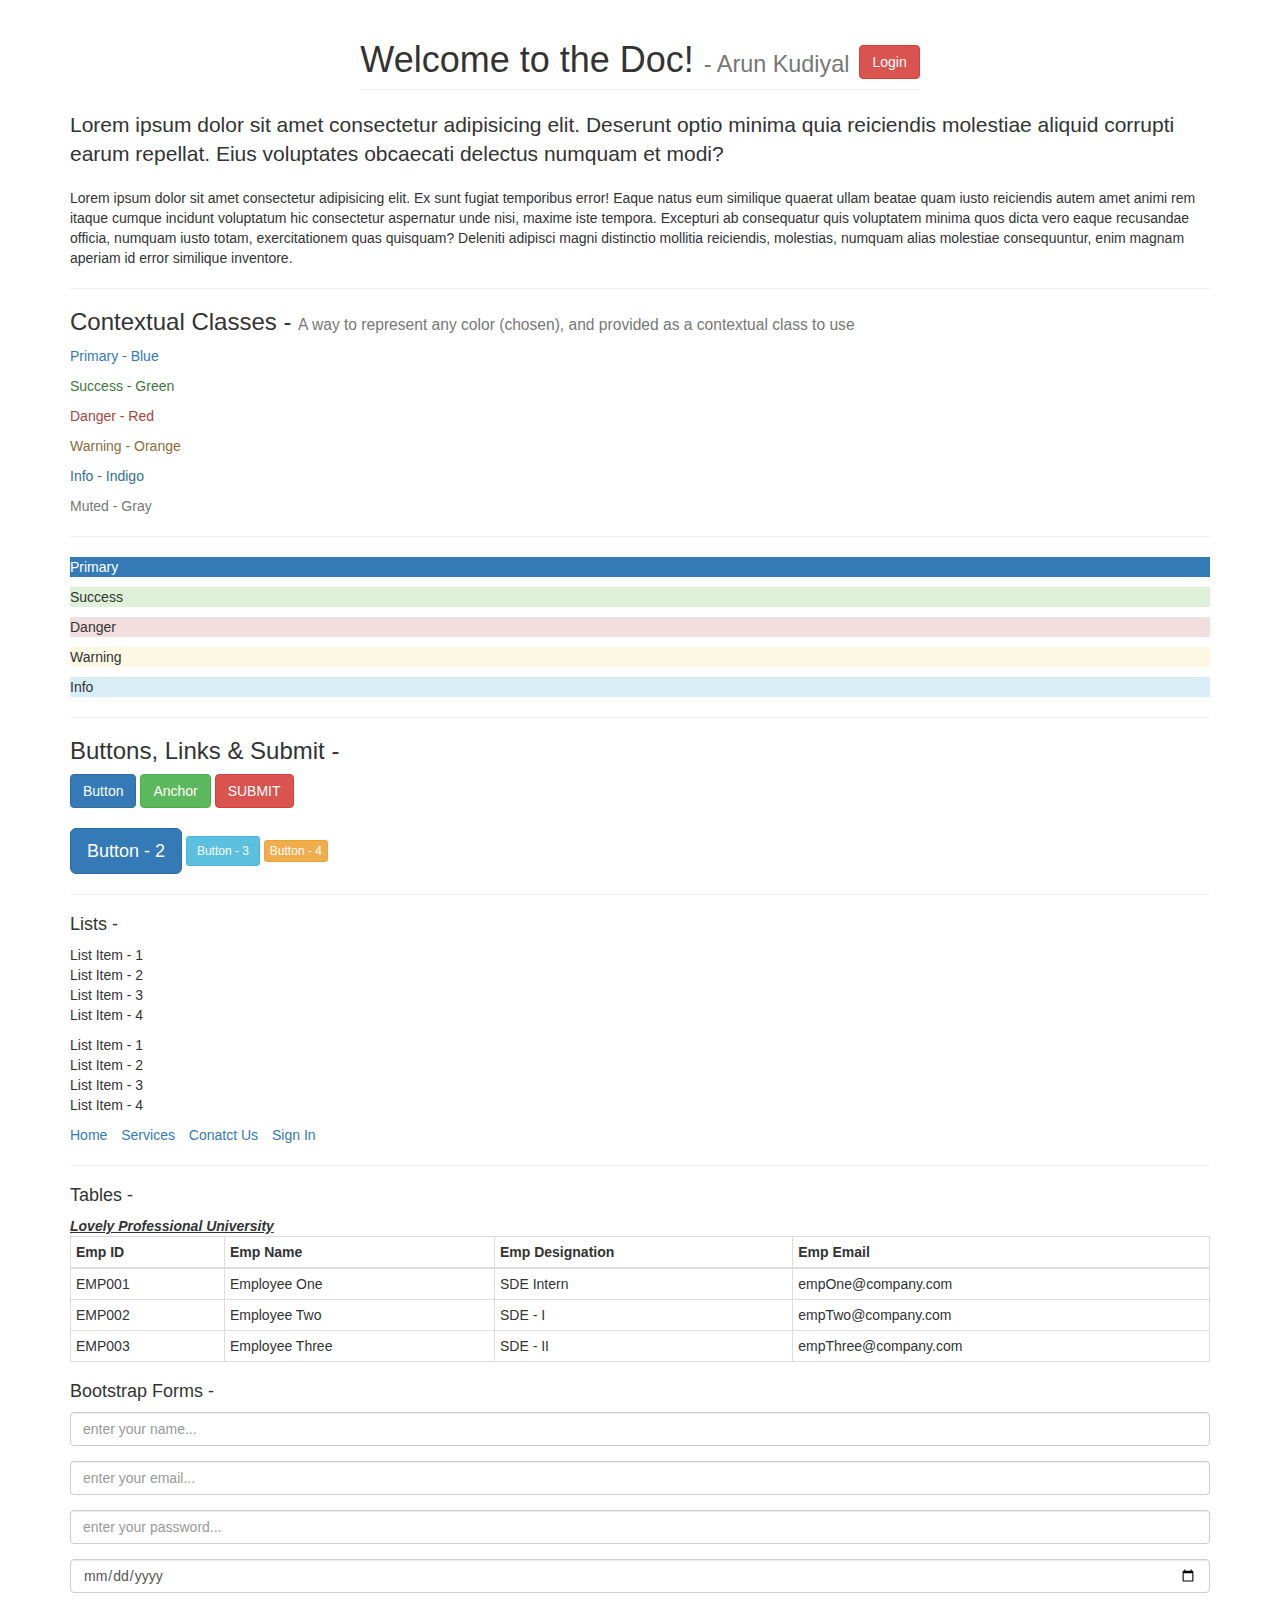
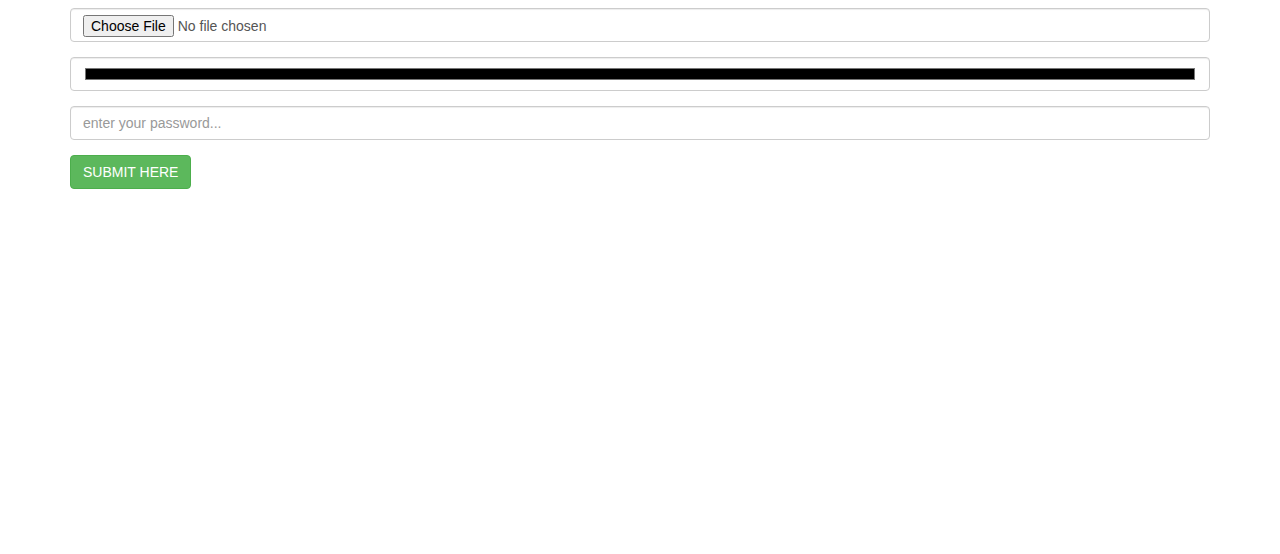
==== Bootstrap/index.html @ a04f4ad3 "BS Lists, BS Tables & BS Forms" ====
<!DOCTYPE html>
<html lang="en">
    <head>
        <meta charset="UTF-8">
        <meta http-equiv="X-UA-Compatible" content="IE=edge">
        <meta name="viewport" content="width=device-width, initial-scale=1.0">
        <title>My Documnet</title>
        <!-- Bootstrap -> Styling Framework -> 3 / 4 / 5 -->
        <!-- Bootstrap CDN -> Content Delivery Network -->
        <link rel="stylesheet" href="https://cdn.jsdelivr.net/npm/bootstrap@3.3.7/dist/css/bootstrap.min.css" integrity="sha384-BVYiiSIFeK1dGmJRAkycuHAHRg32OmUcww7on3RYdg4Va+PmSTsz/K68vbdEjh4u" crossorigin="anonymous">
    </head>
    <body>
        <!-- Containerisation -->
        <!-- 1. container-fluid -->
        <div style="display: flex; justify-content: space-between;" class="container-fluid" style="background-color: #f4f4f4;" >
            <h1 class="page-header text-center">Welcome to the Doc! <small> - Arun Kudiyal</small> <input class="btn btn-danger" type="submit" value="Login"> </h1>
        </div>

        <!-- 2. container -->
        <div class="container">
            <p class="lead">Lorem ipsum dolor sit amet consectetur adipisicing elit. Deserunt optio minima quia reiciendis molestiae aliquid corrupti earum repellat. Eius voluptates obcaecati delectus numquam et modi?</p>

            <p>Lorem ipsum dolor sit amet consectetur adipisicing elit. Ex sunt fugiat temporibus error! Eaque natus eum similique quaerat ullam beatae quam iusto reiciendis autem amet animi rem itaque cumque incidunt voluptatum hic consectetur aspernatur unde nisi, maxime iste tempora. Excepturi ab consequatur quis voluptatem minima quos dicta vero eaque recusandae officia, numquam iusto totam, exercitationem quas quisquam? Deleniti adipisci magni distinctio mollitia reiciendis, molestias, numquam alias molestiae consequuntur, enim magnam aperiam id error similique inventore.</p>

            <hr />

            <h3>Contextual Classes - <small>A way to represent any color (chosen), and provided as a contextual class to use</small> </h3>
            <p class="text-primary">Primary - Blue</p>
            <p class="text-success">Success - Green</p>
            <p class="text-danger">Danger - Red</p>
            <p class="text-warning">Warning - Orange</p>
            <p class="text-info">Info - Indigo</p>
            <p class="text-muted">Muted - Gray</p>

            <hr />

            <p class="bg-primary">Primary</p>
            <p class="bg-success">Success</p>
            <p class="bg-danger">Danger</p>
            <p class="bg-warning">Warning</p>
            <p class="bg-info">Info</p>
            <!-- DONOT USE THIS -> <p class="bg-muted">Muted</p> -->

            <hr />
            <!-- Buttons, Links & Anchor -->
            <h3>Buttons, Links & Submit - </h3>
            <button class="btn btn-primary" >Button</button>
            <a  class="btn btn-success" href="#">Anchor</a>
            <input class="btn btn-danger"  type="submit" value="SUBMIT">

            <br />
            <br />

            <button class="btn btn-primary btn-lg" >Button - 2</button>
            <button class="btn btn-info btn-sm" >Button - 3</button>
            <button class="btn btn-warning btn-xs" >Button - 4</button>

            <hr />

            <h4>Lists - </h4>
            <ol class="list-unstyled">
                <li>List Item - 1</li>
                <li>List Item - 2</li>
                <li>List Item - 3</li>
                <li>List Item - 4</li>
            </ol>

            <ul class="list-unstyled">
                <li>List Item - 1</li>
                <li>List Item - 2</li>
                <li>List Item - 3</li>
                <li>List Item - 4</li>
            </ul>
            
            <ul class="list-unstyled list-inline">
                <li> <a style="text-decoration: none;" href="#">Home</a> </li>
                <li> <a style="text-decoration: none;" href="#">Services</a> </li>
                <li> <a style="text-decoration: none;" href="#">Conatct Us</a> </li>
                <li> <a style="text-decoration: none;" href="#">Sign In</a> </li>
            </ul>

            <hr />

            <h4>Tables -</h4>
            <table class="table table-hover table-bordered table-condensed">
                <!-- Table Head -->
                <thead>
                    <!-- Row of the table head  -->
                    <tr> <i><b><u> Lovely Professional University </u></b></i> </tr>
                    <tr>
                        <th>Emp ID</th>
                        <th>Emp Name</th>
                        <th>Emp Designation</th>
                        <th>Emp Email</th>
                    </tr>
                </thead>
    
                <!-- Table Body  -->
                <tbody>
                    <tr>
                        <td>EMP001</td>
                        <td>Employee One</td>
                        <td>SDE Intern</td>
                        <td>empOne@company.com</td>
                    </tr>
                    <tr>
                        <td>EMP002</td>
                        <td>Employee Two</td>
                        <td>SDE - I</td>
                        <td>empTwo@company.com</td>
                    </tr>
                    <tr>
                        <td>EMP003</td>
                        <td>Employee Three</td>
                        <td>SDE - II</td>
                        <td>empThree@company.com</td>
                    </tr>
                </tbody>
            </table>

            <h4>Bootstrap Forms - </h4>
            <form>
                <div class="form-group">
                    <input class="form-control" type="text" placeholder="enter your name..." />
                </div>
                <div class="form-group">
                    <input class="form-control" type="email" placeholder="enter your email..." />
                </div>
                <div class="form-group">
                    <input class="form-control" type="password" placeholder="enter your password..." />
                </div>
                <div class="form-group">
                    <input class="form-control" type="date" placeholder="enter your password..." />
                </div>
                <div class="form-group">
                    <input class="form-control" type="file" placeholder="enter your password..." />
                </div>
                <div class="form-group">
                    <input class="form-control" type="color" placeholder="enter your password..." />
                </div>
                <div class="form-group">
                    <input class="form-control" type="number" placeholder="enter your password..." />
                </div>
                <div class="form-group">
                    <input class="btn btn-success" type="submit" value="SUBMIT HERE">
                </div>
            </form>

            <div style="height: 350px;"></div>
        </div>
    </body>
</html>
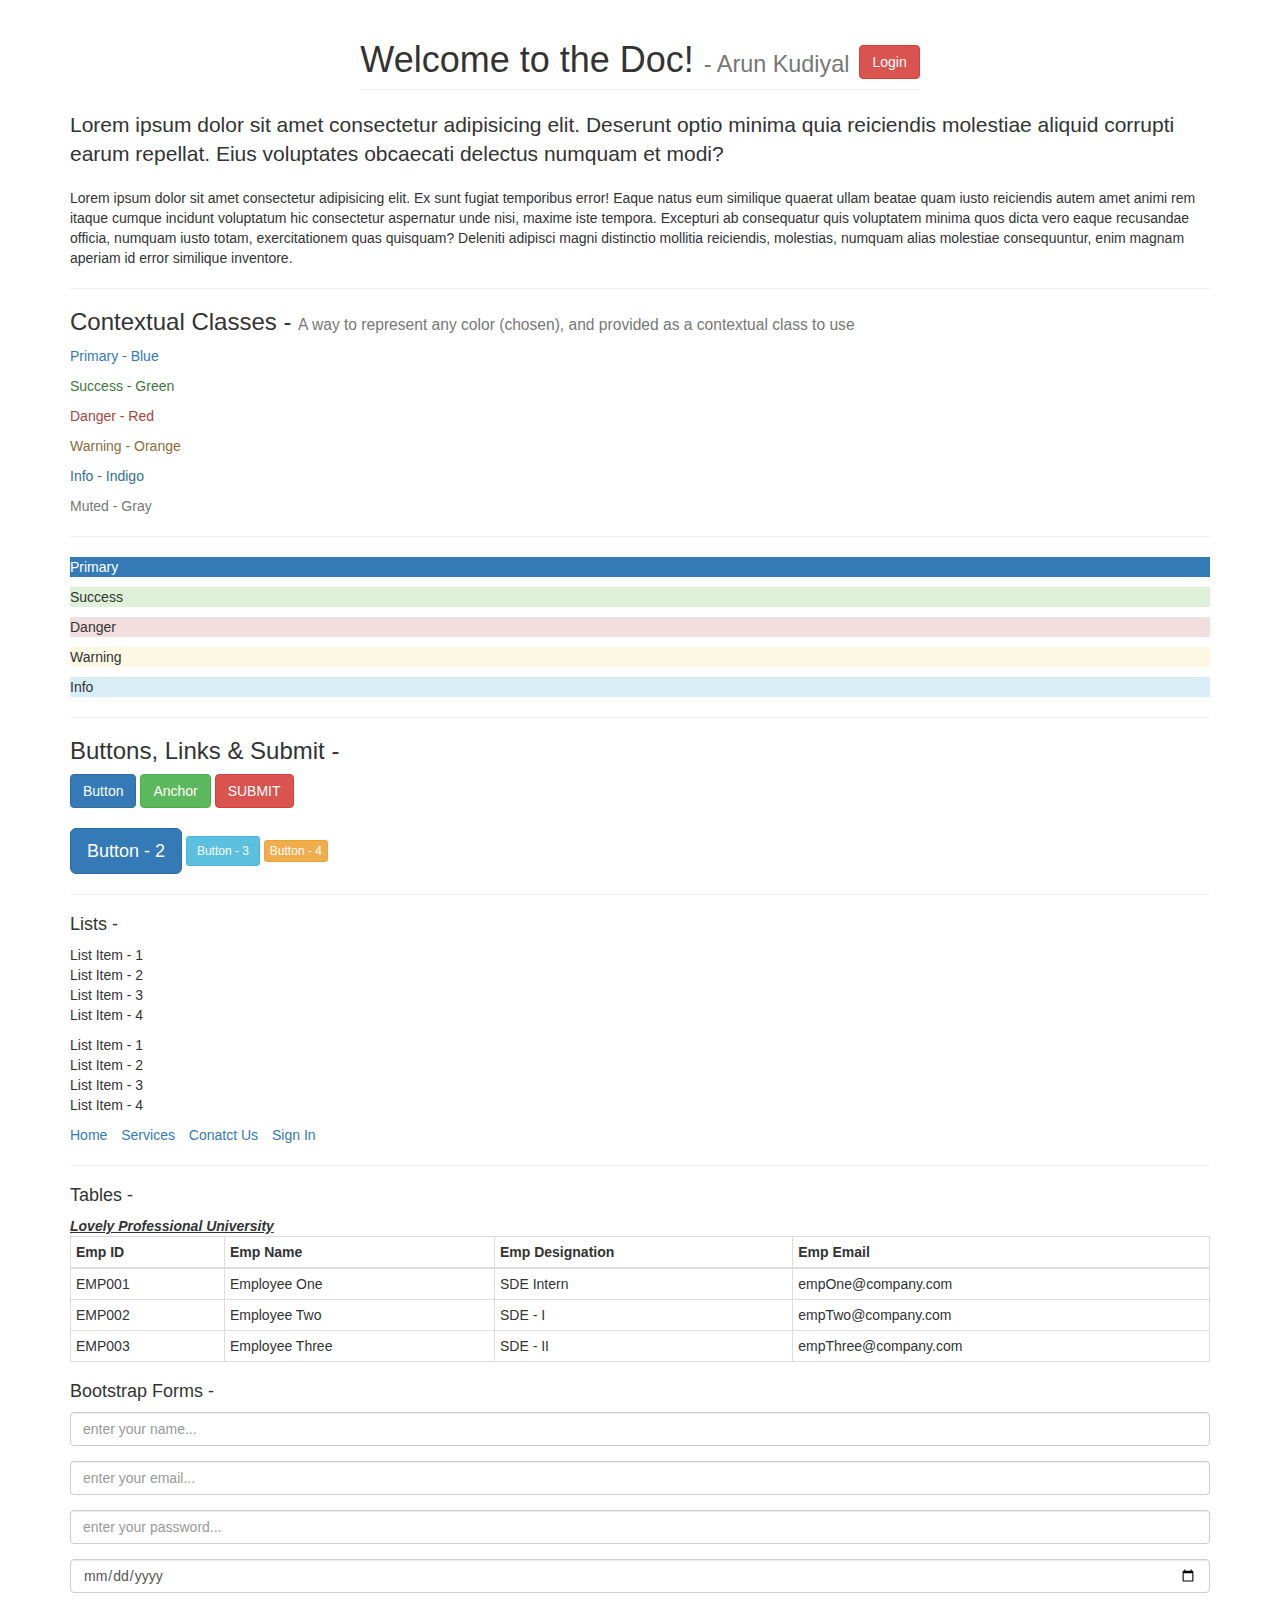
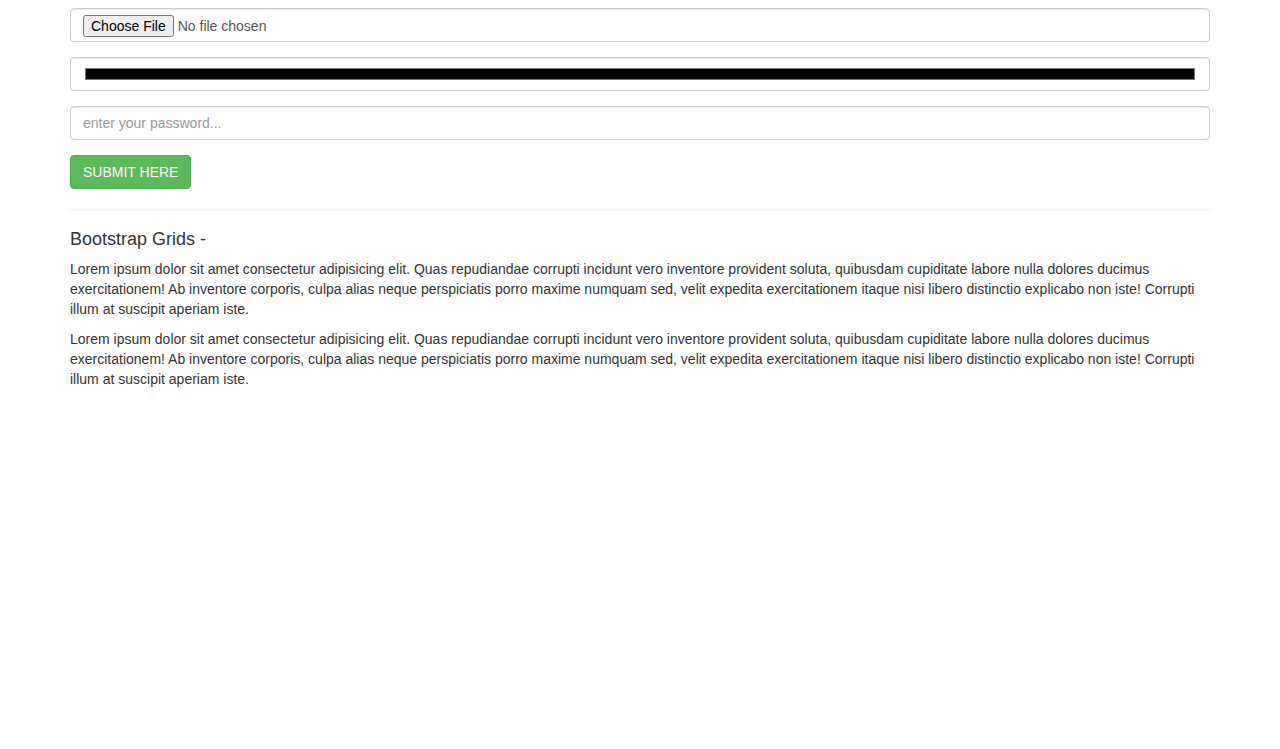
==== commit 6a3284eb: "BS Completed" ====
--- a/Bootstrap/index.html
+++ b/Bootstrap/index.html
@@ -146,6 +146,23 @@
                 </div>
             </form>
 
+            <hr />
+
+            <h4> Bootstrap Grids - </h4>
+            <!-- 1. Assume that the whole HTML is divided into 12 Grids
+            2. There will be only one row, and multiple coloumns -->
+            
+            <div>
+                <p>Lorem ipsum dolor sit amet consectetur adipisicing elit. Quas repudiandae corrupti incidunt vero inventore provident soluta, quibusdam cupiditate labore nulla dolores ducimus exercitationem! Ab inventore corporis, culpa alias neque perspiciatis porro maxime numquam sed, velit expedita exercitationem itaque nisi libero distinctio explicabo non iste! Corrupti illum at suscipit aperiam iste.</p>
+            </div>
+            <div>
+                <p>Lorem ipsum dolor sit amet consectetur adipisicing elit. Quas repudiandae corrupti incidunt vero inventore provident soluta, quibusdam cupiditate labore nulla dolores ducimus exercitationem! Ab inventore corporis, culpa alias neque perspiciatis porro maxime numquam sed, velit expedita exercitationem itaque nisi libero distinctio explicabo non iste! Corrupti illum at suscipit aperiam iste.</p>
+            </div>
+
+            <!-- <div class="row">
+
+            </div> -->
+
             <div style="height: 350px;"></div>
         </div>
     </body>
